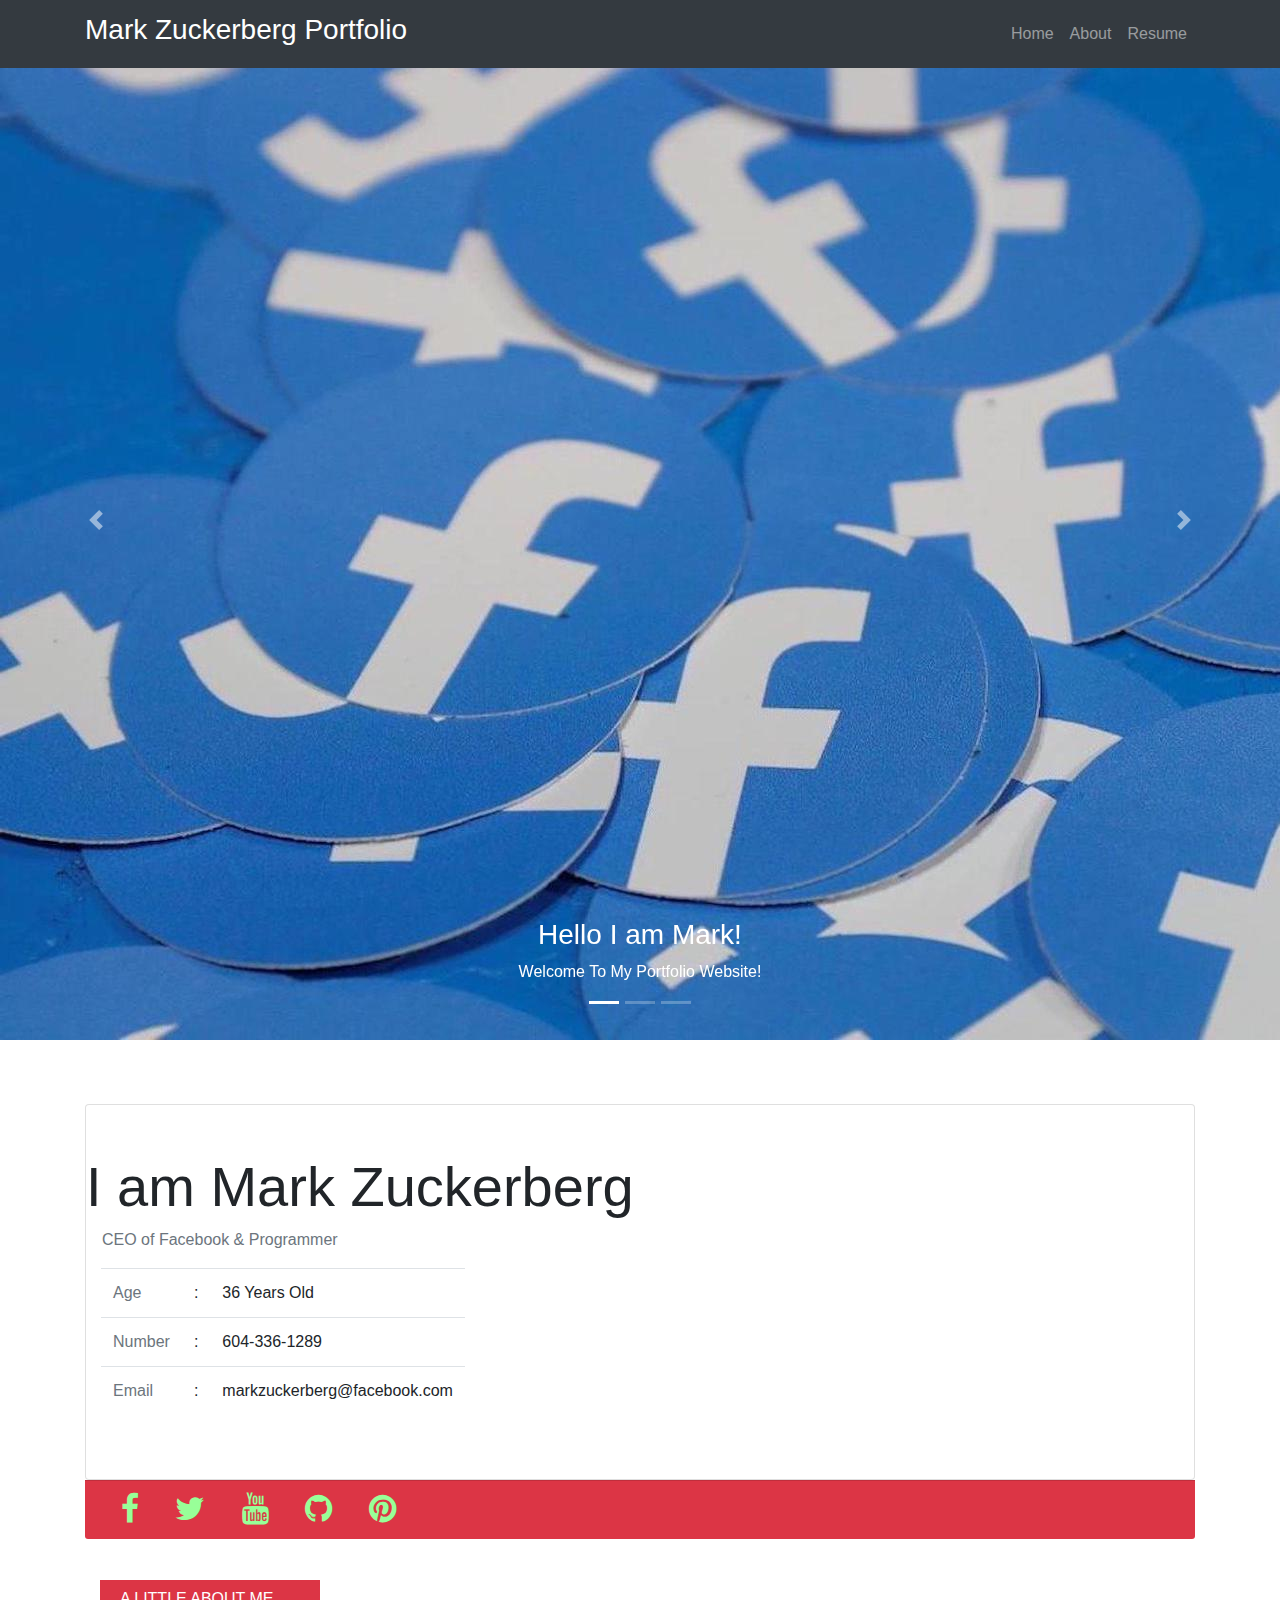
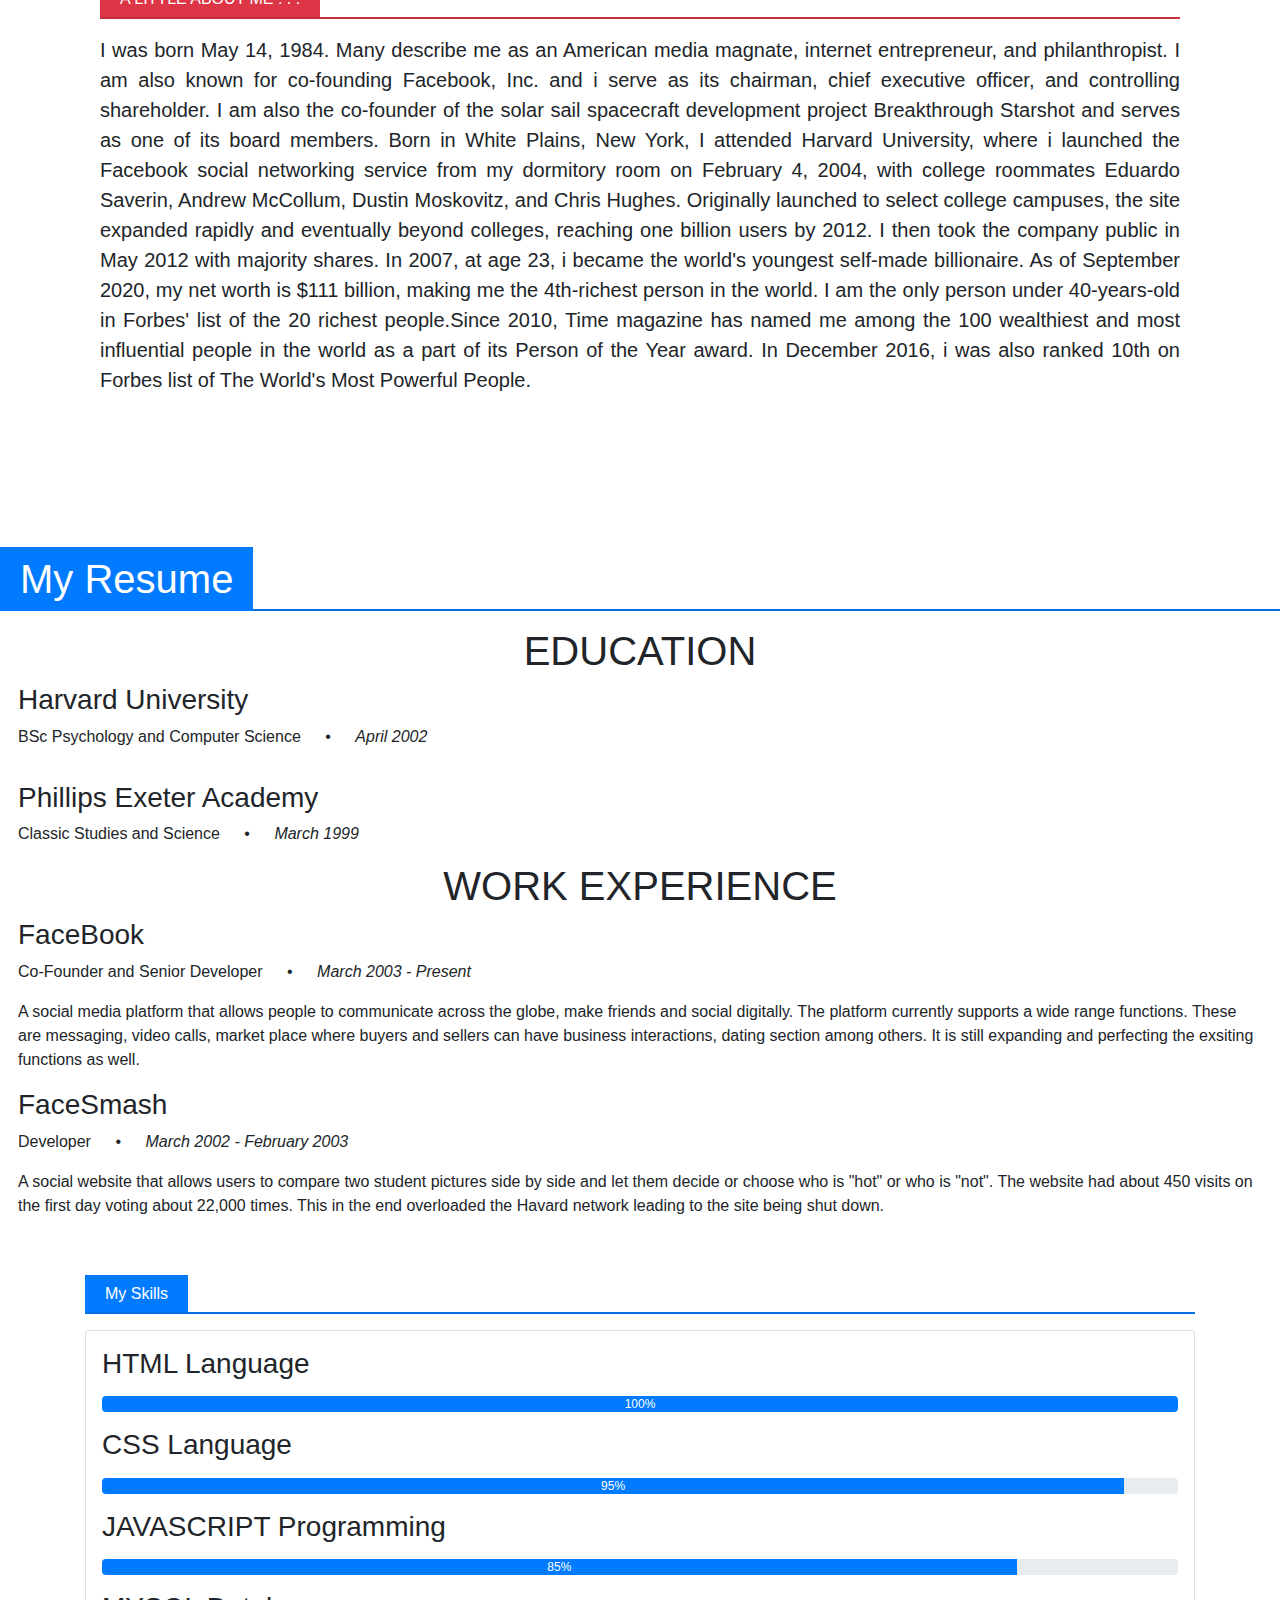
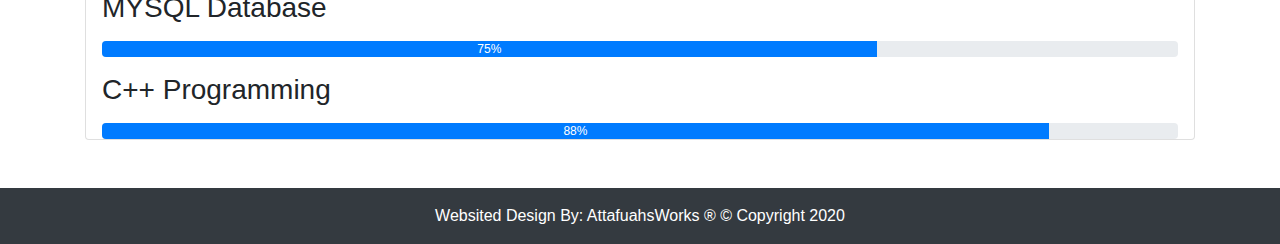
==== markport.html @ 41b396f9 "Rename index.html to markport.html" ====
<!DOCTYPE html>
<html lang="en">

<html>
<head>
	
    <meta charset="UTF-8">

	<meta name="viewport" content="width=device-width, initial-scale=1, maximum-scale=1">

    <meta http-equiv="X-UA-Compatible" content="ie=edge">

    <link rel="stylesheet" href="https://stackpath.bootstrapcdn.com/bootstrap/4.3.1/css/bootstrap.min.css" integrity="sha384-ggOyR0iXCbMQv3Xipma34MD+dH/1fQ784/j6cY/iJTQUOhcWr7x9JvoRxT2MZw1T" crossorigin="anonymous">

    <link rel="stylesheet" href="https://cdnjs.cloudflare.com/ajax/libs/font-awesome/4.7.0/css/font-awesome.min.css">
    <script src="https://code.jquery.com/jquery-3.2.1.slim.min.js" integrity="sha384-KJ3o2DKtIkvYIK3UENzmM7KCkRr/rE9/Qpg6aAZGJwFDMVNA/GpGFF93hXpG5KkN" crossorigin="anonymous"></script>
    <script src="https://cdnjs.cloudflare.com/ajax/libs/popper.js/1.12.9/umd/popper.min.js" integrity="sha384-ApNbgh9B+Y1QKtv3Rn7W3mgPxhU9K/ScQsAP7hUibX39j7fakFPskvXusvfa0b4Q" crossorigin="anonymous"></script>
    <script src="https://maxcdn.bootstrapcdn.com/bootstrap/4.0.0/js/bootstrap.min.js" integrity="sha384-JZR6Spejh4U02d8jOt6vLEHfe/JQGiRRSQQxSfFWpi1MquVdAyjUar5+76PVCmYl" crossorigin="anonymous"></script>

    <link rel="stylesheet"  href="css/bootstrap.min.css">
    <link rel="stylesheet"  href="css/fonts.css">
    <link rel="stylesheet"  href="css/mystyle.css">

    <script src="js/bootstrapjquery.js"></script>
    <script src="js/bootstrap.min.js"></script>
    <script src="js/proper.js"></script>

    <TITLE> Mark Zuckerberg </TITLE>
</head>

<body data-spy="scroll" data-target=".navbar">

    <!--Navbar -->
    <div id="Header">
        <nav class="navbar navbar-expand-sm navbar-dark bg-dark fixed-top">
            <div class=" container">
                <button class="navbar-toggler" data-toggle="collapse" data-target="#Navbar">
                     <span class="navbar-toggler-icon"></span>
                </button>
                <a href="#" class="navbar-brand"><h3> Mark Zuckerberg Portfolio </h3></a>
                <div class="collapse navbar-collapse" id="Navbar">
                    <ul class="navbar-nav ml-auto">
                        <li class="nav-item "><a href="#" class="nav-link "> Home </a></li>
                        <li class="nav-item "><a href="#About" class="nav-link "> About </a></li>
                        <li class="nav-item "><a href="#Resume" class="nav-link "> Resume </a></li>
                    </ul>
                </div>
            </div>
            
        </nav>
        
    </div>



    <!-- HeaderBg ShowCase / Carousel  -->
<div id="bg-image" class="carousel slide" data-ride="carousel" >
<div class="carousel-caption mx-8 ">
    <h3> Hello I am Mark! </h3>
    <p>Welcome To My Portfolio Website! </p>
  </div>
  <!-- Indicators -->
  <ul class="carousel-indicators">
    <li data-target="#bg-image" data-slide-to="0" class="active"></li>
    <li data-target="#bg-image" data-slide-to="1"></li>
    <li data-target="#bg-image" data-slide-to="2"></li>
  </ul>

  <!-- The slideshow -->
  <div class="carousel-inner" >
    <div class="carousel-item active" >
      <img src="images/backimage01.jpg" >
    </div>

    <div class="carousel-item">
      <img src="images/backimage02.jpg" >
    </div>

    <div class="carousel-item">
      <img src="images/backimage03.jpg">
    </div>
  </div>

  <!-- Left and right controls -->
  <a class="carousel-control-prev" href="#bg-image" data-slide="prev">
    <span class="carousel-control-prev-icon"></span>
  </a>
  <a class="carousel-control-next" href="#bg-image" data-slide="next">
    <span class="carousel-control-next-icon"></span>
  </a>

</div>



    <!-- About Me -->
    <div id="About">
        <div class="container pt-3">
            <div class="row">
                <div class=" col">
                    <div id="AboutInfo">
                        <div class="card bg-white mt-5" >

                            <div class="card-title my-5">

                                <div class="media">
                                    <img src="images/profilepic.jpg" width="250" height="250" class="img-fluid rounded-top mx-5 d-none d-Ig-block">
                                    <div class="media-info ">
                                        <h3 class="display-4"> I am Mark Zuckerberg </h3>
                                        <p class="text-muted ml-3" > CEO of Facebook & Programmer </p>

                                        <div class="container">
                                            <table class="table table-responsive">
                                                <tr>
                                                    <td class="text-muted">Age</td>
                                                    <td>:</td>
                                                    <td>36 Years Old</td>
                                                </tr>
                                                 <tr>
                                                    <td class="text-muted">Number</td>
                                                    <td>:</td>
                                                    <td>604-336-1289</td>
                                                </tr>
                                                 <tr>
                                                    <td class="text-muted">Email</td>
                                                    <td>:</td>
                                                    <td>markzuckerberg@facebook.com</td>
                                                </tr>
                                            </table>
                                            
                                        </div>
                                        
                                    </div>
                                    
                                </div>
                                
                            </div>
                            
                        </div>
                        <div class="card-footer bg-danger ">
                            <a href="#"><i class="fa fa-facebook fa-2x mx-3"></i></a>
                            <a href="#"><i class="fa fa-twitter fa-2x mx-3"></i></a>
                            <a href="#"><i class="fa fa-youtube fa-2x mx-3"></i></a>
                            <a href="#"><i class="fa fa-github fa-2x mx-3"></i></a>
                            <a href="#"><i class="fa fa-pinterest fa-2x mx-3"></i></a>
                                
                            </div>
                        
                    </div>
                    
                </div>
                
            </div>
            <div class="container mt-5">
                <div class="row">
                    <div class="col">
                        <span class="bg-danger text-white  "> A LITTLE ABOUT ME . . . </span><hr class="bg-danger">

                         <p class=" lead text-justify pb-5">I was born May 14, 1984. Many describe me as an American media magnate, internet entrepreneur, and philanthropist. I am also known for co-founding Facebook, Inc. and i serve as its chairman, chief executive officer, and controlling shareholder. I am also the co-founder of the solar sail spacecraft development project Breakthrough Starshot and serves as one of its board members. Born in White Plains, New York, I attended Harvard University, where i launched the Facebook social networking service from my dormitory room on February 4, 2004, with college roommates Eduardo Saverin, Andrew McCollum, Dustin Moskovitz, and Chris Hughes. Originally launched to select college campuses, the site expanded rapidly and eventually beyond colleges, reaching one billion users by 2012. I then took the company public in May 2012 with majority shares. In 2007, at age 23, i became the world's youngest self-made billionaire. As of September 2020, my net worth is $111 billion, making me the 4th-richest person in the world. I am the only person under 40-years-old in Forbes' list of the 20 richest people.Since 2010, Time magazine has named me among the 100 wealthiest and most influential people in the world as a part of its Person of the Year award. In December 2016, i was also ranked 10th on Forbes list of The World's Most Powerful People.
                       
                        </p>
                    </div>                    
                </div>
                
            </div>
            
        </div>


        <!--  Resume Portfolio -->

           <div class="row pt-5">

         <div class="col pt-5">
            <h1><span class="bg-primary text-white"> My Resume </span><hr class="bg-primary text-white"> </h1>
         </div>

         <div class="nine columns main-col">

          <h1 class=" mx-3 text-center"> EDUCATION </h1>

            <div class="row item">

               <div class="twelve columns">

                  <h3 class="mx-5"> Harvard University </h3>
                  <p class="info text-left mx-5">BSc Psychology and Computer Science <span>&bull;</span> <em class="date">April 2002</em></p>

               </div>

            </div> <!-- item end -->

            <div class="row item">

               <div class="twelve columns">

                  <h3 class=" mx-5 pt-3">Phillips Exeter Academy</h3>
                  <p class="info mx-5">Classic Studies and Science  <span>&bull;</span> <em class="date">March 1999</em></p>

               </div>

            </div> <!-- item end -->

            <h1 class=" mx-3 text-center"> WORK EXPERIENCE </h1>

            <div class="row item">

               <div class="twelve columns">

                  <h3 class=" mx-5"> FaceBook </h3>
                  <p class="info mx-5">Co-Founder and Senior Developer <span>&bull;</span> <em class="date">March 2003 - Present</em></p>

                  <p class="mx-5">
                  A social media platform that allows people to communicate across the globe, make friends and social digitally. The platform currently supports
                  a wide range functions. These are messaging, video calls, market place where buyers and sellers can have business interactions, dating section among others.
                  It is still expanding and perfecting the exsiting functions as well.
                  </p>

               </div>

            </div> <!-- item end --><div class="row item">

               <div class="twelve columns">

                  <h3 class=" mx-5">FaceSmash</h3>
                  <p class="info mx-5">Developer <span>&bull;</span> <em class="date">March 2002 - February 2003 </em></p>

                  <p class="mx-5">
                  A social website that allows users to compare two student pictures side by side and let them decide or choose who is "hot"
                  or who is "not". The website had about 450 visits on the first day voting about 22,000 times. This in the end overloaded the
                  Havard network leading to the site being shut down.
                  </p>

               </div>

            </div> <!-- item end -->

         </div> <!-- main-col end -->

      </div> <!-- End Education -->

        <div id="Resume">
            <div class="container mt-5">
                <span class=" bg-primary text-white "> My Skills </span><hr class=" bg-primary text-white">
                <div class="row">
                    <div class="col">
                        <div class="card bg-white">
                            <h3 class=" ml-3 my-3"> HTML Language </h3>
                            <div class="progress mx-3">
                                <div class="progress-bar" style="width: 100%" > 100% </div>
                                
                            </div>
                             <h3 class=" ml-3 my-3"> CSS Language </h3>
                            <div class="progress mx-3">
                                <div class="progress-bar" style="width: 95%" > 95% </div>
                                
                            </div>
                             <h3 class=" ml-3 my-3"> JAVASCRIPT Programming </h3>
                            <div class="progress mx-3">
                                <div class="progress-bar" style="width: 85%" > 85% </div>
                                
                            </div>
                             <h3 class=" ml-3 my-3"> MYSQL Database </h3>
                            <div class="progress mx-3">
                                <div class="progress-bar" style="width: 72%" > 75% </div>
                                
                            </div>
                             <h3 class=" ml-3 my-3"> C++ Programming </h3>
                            <div class="progress mx-3">
                                <div class="progress-bar" style="width: 88%" > 88% </div>
                                
                            </div>
                            
                        </div>
                        
                    </div>
                </div>
            </div>
            
        </div>
    </div>

    <!-- Footer -->

    <div class="container-fluid bg-dark mt-5">
        <div class="row">
            <div class="col">
                <div class="container">
                                    <p class=" text-white pt-3 text-center"> Websited Design By: AttafuahsWorks &reg  &copy Copyright 2020 </p>

                </div>
                
            </div>
            
        </div>
        
    </div>
</body>
</html>
---- css/mystyle.css ----
body
{
	background: #fffff;
}

#Header a:hover
{
	color: #a83232;
}

.caarousel-inner  

{
	height: 1040px;
}

#About
{
	width:100%;
	margin: auto;
}

#About .fa
{
	color: #98ff98;
}

#About .img-fluid 
{
    max-width: 100%;
    height: auto;	
}

#About span
{
	padding-top: 10px;
	padding-bottom: 10px;
	padding-left:20px;
	padding-right: 20px;
}

#About hr
{
	border-width: 2px;
	margin-top: 6px;
}

#Resume span
{
	padding-top: 10px;
	padding-bottom: 10px;
	padding-left:20px;
	padding-right: 20px;
}

#Resume hr
{
	border-width: 2px;
	margin-top: 6px;
}
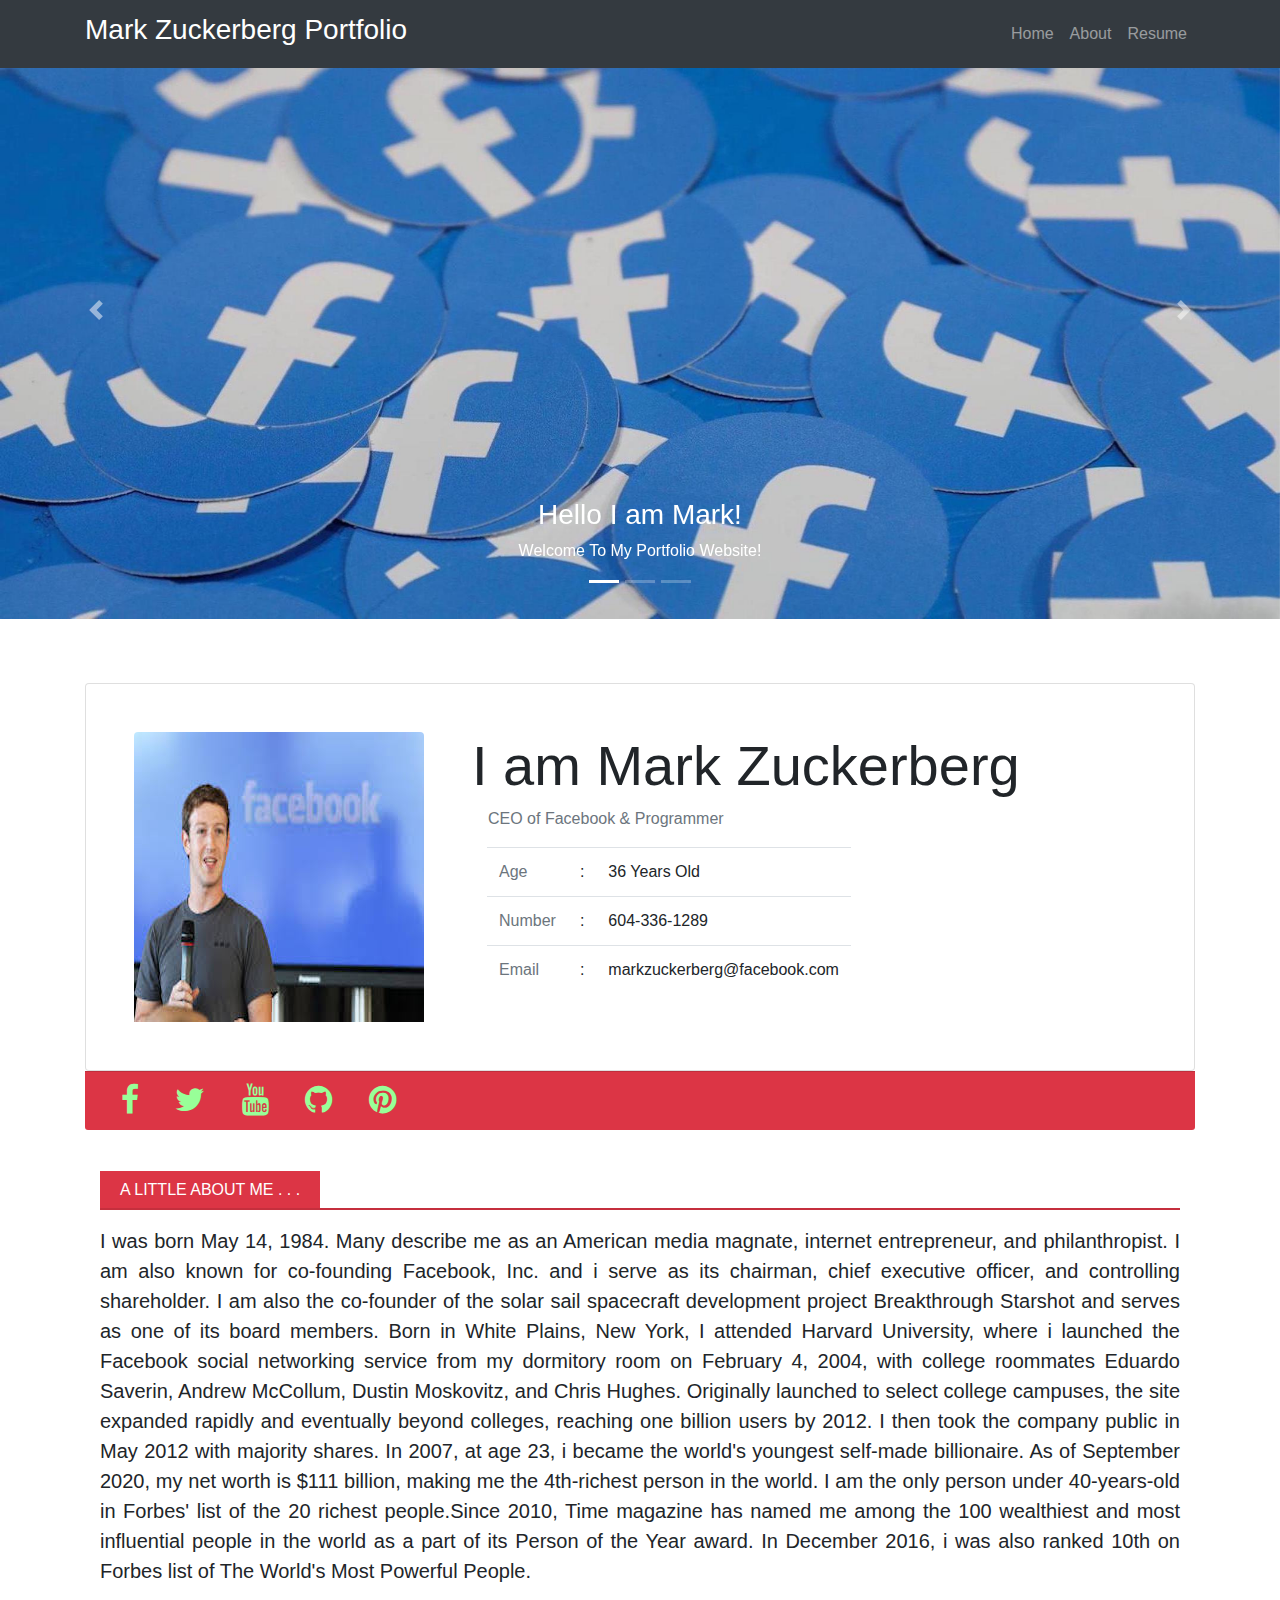
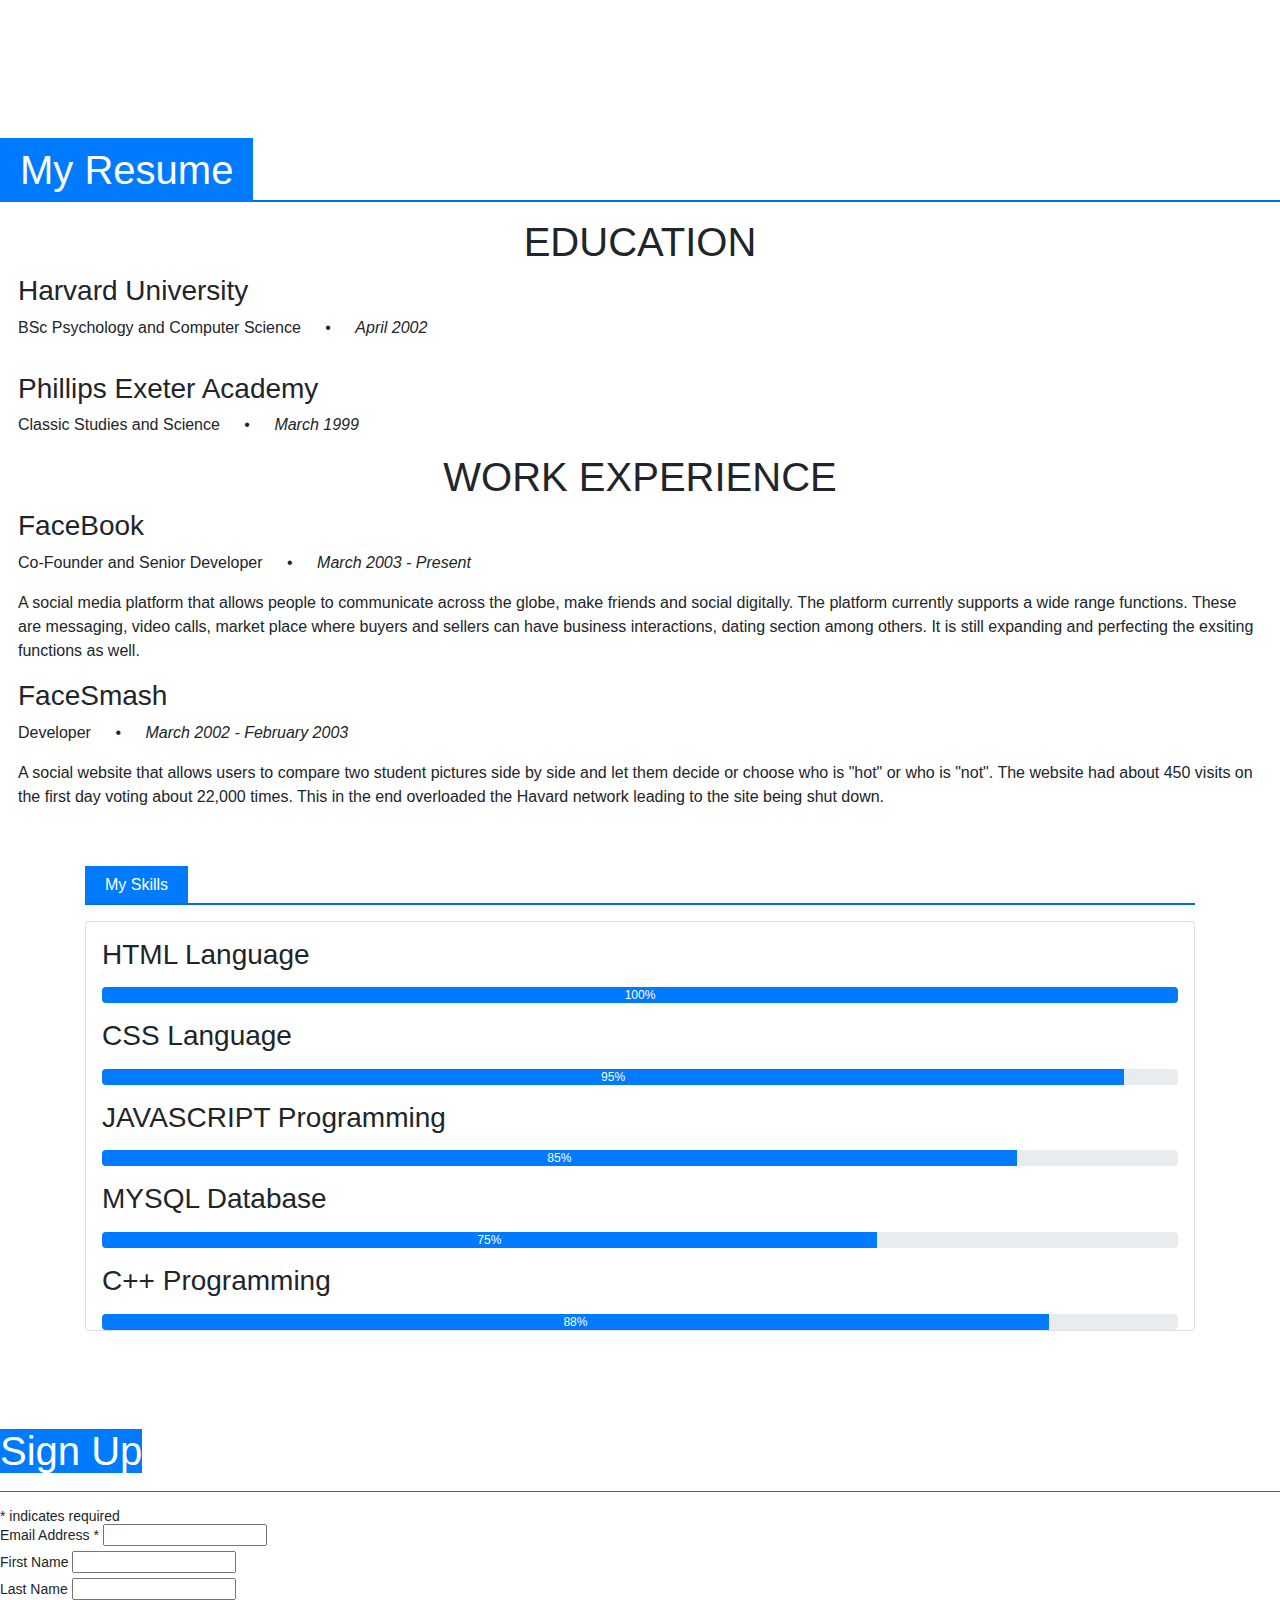
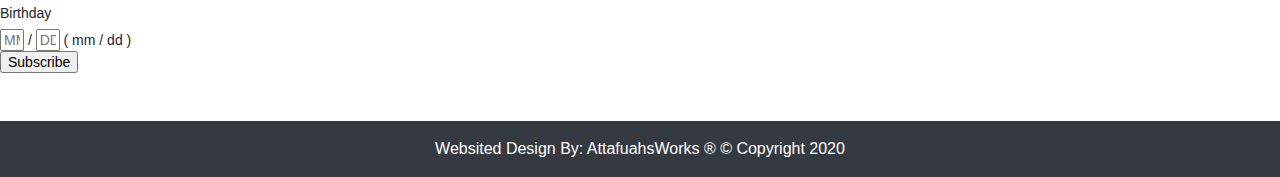
==== commit ed6fbfe6: "Rename index.html to markport.html" ====
--- a/markport.html
+++ b/markport.html
@@ -21,6 +21,8 @@
     <link rel="stylesheet"  href="css/bootstrap.min.css">
     <link rel="stylesheet"  href="css/fonts.css">
     <link rel="stylesheet"  href="css/mystyle.css">
+    <link href="//cdn-images.mailchimp.com/embedcode/classic-10_7.css" rel="stylesheet" type="text/css">
+
 
     <script src="js/bootstrapjquery.js"></script>
     <script src="js/bootstrap.min.js"></script>
@@ -70,15 +72,15 @@
   <!-- The slideshow -->
   <div class="carousel-inner" >
     <div class="carousel-item active" >
-      <img src="images/backimage01.jpg" >
+      <img class="d-block img-fluid" src="images/backimage01.jpg" >
     </div>
 
     <div class="carousel-item">
-      <img src="images/backimage02.jpg" >
+      <img class="d-block img-fluid" src="images/backimage02.jpg" >
     </div>
 
     <div class="carousel-item">
-      <img src="images/backimage03.jpg">
+      <img class= "d-block img-fluid" src="images/backimage03.jpg">
     </div>
   </div>
 
@@ -105,7 +107,7 @@
                             <div class="card-title my-5">
 
                                 <div class="media">
-                                    <img src="images/profilepic.jpg" width="250" height="250" class="img-fluid rounded-top mx-5 d-none d-Ig-block">
+                                    <img src="images/profilepic.jpg" class="img-fluid rounded-top mx-5 d-none d-md-block">
                                     <div class="media-info ">
                                         <h3 class="display-4"> I am Mark Zuckerberg </h3>
                                         <p class="text-muted ml-3" > CEO of Facebook & Programmer </p>
@@ -169,6 +171,7 @@
 
 
         <!--  Resume Portfolio -->
+        <div id="Resume">
 
            <div class="row pt-5">
 
@@ -238,9 +241,11 @@
 
          </div> <!-- main-col end -->
 
+     </div>
+
       </div> <!-- End Education -->
 
-        <div id="Resume">
+        <div id="Skills">
             <div class="container mt-5">
                 <span class=" bg-primary text-white "> My Skills </span><hr class=" bg-primary text-white">
                 <div class="row">
@@ -281,6 +286,63 @@
         </div>
     </div>
 
+    <!-- Sign up -->
+
+    <!-- Begin Mailchimp Signup Form -->
+
+
+<style type="text/css">
+	#mc_embed_signup{background:#fff; clear:left; font:14px Helvetica,Arial,sans-serif; }
+
+</style>
+
+<div id="mc_embed_signup">
+<form action="https://gmail.us7.list-manage.com/subscribe/post?u=ef8ad60c20232cb8b6a5aea72&amp;id=1000a538ad" method="post" id="mc-embedded-subscribe-form" name="mc-embedded-subscribe-form" class="validate" target="_blank" novalidate>
+
+    <div id="mc_embed_signup_scroll">
+
+	
+      <div class="row pt-5"></div>
+
+       <div class="col pt-5"></div>
+
+        <h1><span class="bg-primary text-white"> Sign Up </span><hr class="bg-primary text-white"> </h1>
+
+
+<div class="indicates-required"><span class="asterisk">*</span> indicates required</div>
+<div class="mc-field-group">
+	<label for="mce-EMAIL">Email Address  <span class="asterisk">*</span>
+</label>
+	<input type="email" value="" name="EMAIL" class="required email" id="mce-EMAIL">
+</div>
+<div class="mc-field-group">
+	<label for="mce-FNAME">First Name </label>
+	<input type="text" value="" name="FNAME" class="" id="mce-FNAME">
+</div>
+<div class="mc-field-group">
+	<label for="mce-LNAME">Last Name </label>
+	<input type="text" value="" name="LNAME" class="" id="mce-LNAME">
+</div>
+<div class="mc-field-group size1of2">
+	<label for="mce-BIRTHDAY-month">Birthday </label>
+	<div class="datefield">
+		<span class="subfield monthfield"><input class="birthday " type="text" pattern="[0-9]*" value="" placeholder="MM" size="2" maxlength="2" name="BIRTHDAY[month]" id="mce-BIRTHDAY-month"></span> / 
+		<span class="subfield dayfield"><input class="birthday " type="text" pattern="[0-9]*" value="" placeholder="DD" size="2" maxlength="2" name="BIRTHDAY[day]" id="mce-BIRTHDAY-day"></span> 
+		<span class="small-meta nowrap">( mm / dd )</span>
+	</div>
+</div>	<div id="mce-responses" class="clear">
+		<div class="response" id="mce-error-response" style="display:none"></div>
+		<div class="response" id="mce-success-response" style="display:none"></div>
+	</div>    <!-- real people should not fill this in and expect good things - do not remove this or risk form bot signups-->
+    <div style="position: absolute; left: -5000px;" aria-hidden="true"><input type="text" name="b_ef8ad60c20232cb8b6a5aea72_1000a538ad" tabindex="-1" value=""></div>
+    <div class="clear"><input type="submit" value="Subscribe" name="subscribe" id="mc-embedded-subscribe" class="button"></div>
+    </div>
+</form>
+</div>
+
+<!--End mc_embed_signup-->
+
+
     <!-- Footer -->
 
     <div class="container-fluid bg-dark mt-5">
